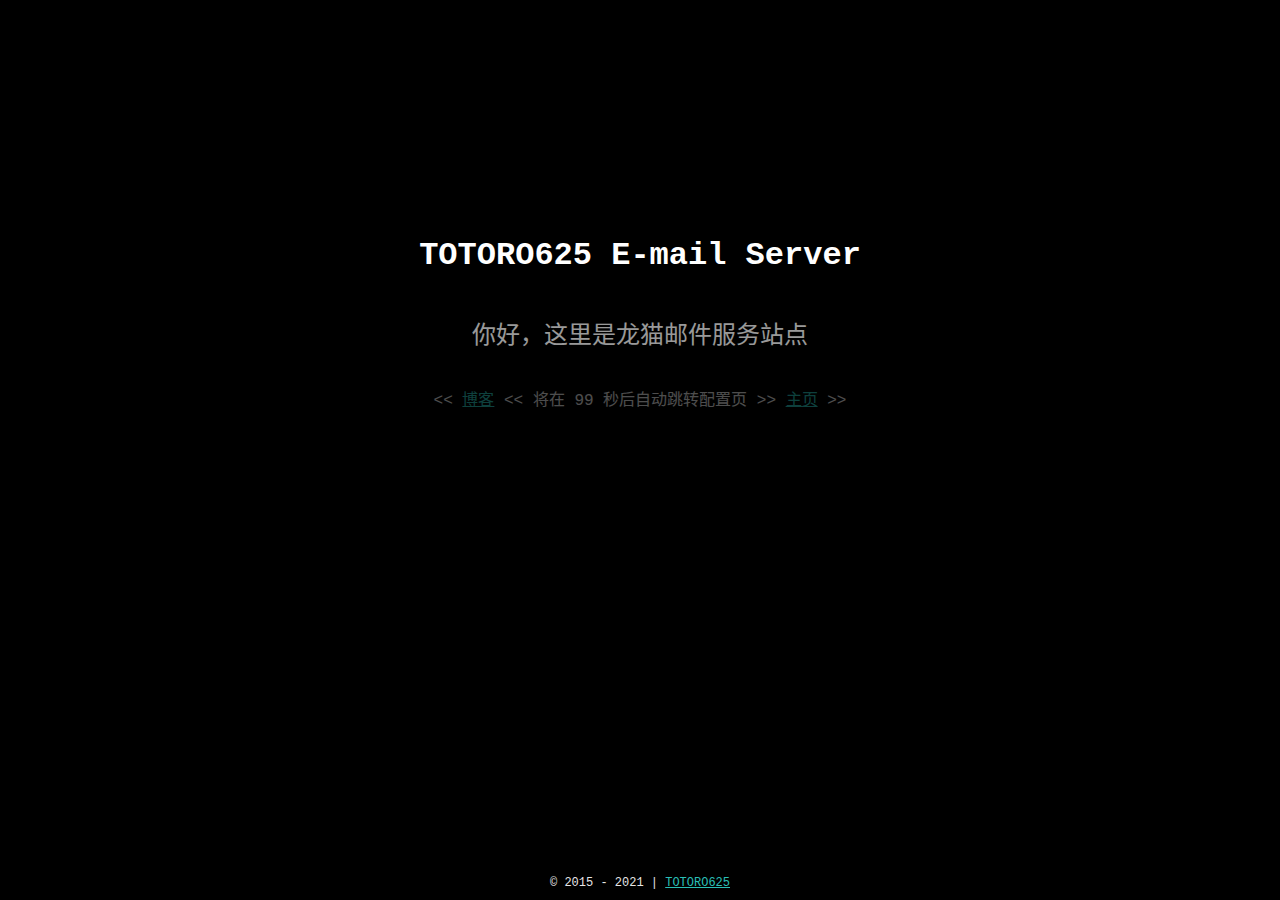
==== index.html @ c9fe281b "Update index.html" ====
<!DOCTYPE html PUBLIC "-//W3C//DTD XHTML 1.0 Transitional//EN" "http://www.w3.org/TR/xhtml1/DTD/xhtml1-transitional.dtd">
<!--
	Made by TOTORO625
	Latest updated 2021年7月26日09:23:25
-->
<head>
<html lang="zh-CN"><head><meta charset="UTF-8">
<meta name="viewport" content="width=device-width,initial-scale=1,minimum-scale=1,maximum-scale=1">
<title>龙猫 CloudFlare - TOTORO625</title>
<link rel="shortcut icon" href="/favicon.ico">
<link rel="icon" href="/favicon.ico">
</head>

<body>
<h1>TOTORO625 E-mail Server</h1>
<h2>你好，这里是龙猫邮件服务站点</h2>
<p>&lt;&lt; <a href="https://totoro.ink">博客</a> &lt;&lt;   将在 <span id="mes">**</span> 秒后自动跳转配置页   &gt;&gt; <a href="https://www.totoro.pub">主页</a> &gt;&gt;</p>
<a class="doge" href="https://www.totoro.pub"></a>
<div class="cprt">&copy; 2015 - 2021 | <a href="https://totoro.ink">TOTORO625</a></div>
<style type="text/css">
html, body, h1, h2, p {font-family: "Courier New", Courier, monospace, "Helvetica Neue", Helvetica, Verdana, "Hiragino Sans GB", "Microsoft YaHei", "Source Han Sans CN", "WenQuanYi Micro Hei", sans-serif;} 
html, body { background: url("[data-uri]"); }

a:link{color:#2fd4ca;}
a:visited {color:#2fd4ca;}
a:hover {color:#ff8e41;}
a:active {color:#ff8e41;}
body,html {
	margin: 0;
	padding: 0;
	position: relative;
	height: 100%;
	width: 100%;
	background-color: #000;
}

body {
	display: flex;
	flex-direction: column;
	justify-content: center;
	align-items: center;
	color: #fff
}

body.animated {
	background-color: #fff
}

body.animated,body.animated .cprt {
	transition: all 2s;
	color: #000
}

body.animated .doge {
	opacity: 1;
	transition: all 2s
}

h1 {
	font-weight: bold;
}

h2 {
	font-weight: 100;
	opacity: .6
}

p {
	font-weight: 100;
	opacity: .3
}
.cprt {
	position: absolute;
	bottom: 10px;
	left: 50%;
	transform: translateX(-50%);
	font-size: 12px;
	font-weight: 100;
	opacity: 0.9;
	color: #fff;
	white-space: nowrap

}

.doge {
	opacity: 0;
	display: block;
	width: 259px;
	height: 259px;
	background-image: url("[data-uri]");
	background-position: 50%;
	background-size: contain;
	background-repeat: no-repeat
}
</style>
<script>
//倒计时
    var i = 99;  //这里是倒计时的秒数
    var intervalid;
    intervalid = setInterval("cutdown()", 1000);
    function cutdown() {
        if (i == 0) {
          window.location.href = "https://improvmx.com/"; //倒计时完成后跳转的地址
            clearInterval(intervalid);
        }
        document.getElementById("mes").innerHTML = i;
        i--;
    }
    window.onload = cutdown;
//变色
parcelRequire=function(e,r,t,n){var i,o="function"==typeof parcelRequire&&parcelRequire,u="function"==typeof require&&require;function f(t,n){if(!r[t]){if(!e[t]){var i="function"==typeof parcelRequire&&parcelRequire;if(!n&&i)return i(t,!0);if(o)return o(t,!0);if(u&&"string"==typeof t)return u(t);var c=new Error("Cannot find module '"+t+"'");throw c.code="MODULE_NOT_FOUND",c}p.resolve=function(r){return e[t][1][r]||r},p.cache={};var l=r[t]=new f.Module(t);e[t][0].call(l.exports,p,l,l.exports,this)}return r[t].exports;function p(e){return f(p.resolve(e))}}f.isParcelRequire=!0,f.Module=function(e){this.id=e,this.bundle=f,this.exports={}},f.modules=e,f.cache=r,f.parent=o,f.register=function(r,t){e[r]=[function(e,r){r.exports=t},{}]};for(var c=0;c<t.length;c++)try{f(t[c])}catch(e){i||(i=e)}if(t.length){var l=f(t[t.length-1]);"object"==typeof exports&&"undefined"!=typeof module?module.exports=l:"function"==typeof define&&define.amd?define(function(){return l}):n&&(this[n]=l)}if(parcelRequire=f,i)throw i;return f}({"QCba":[function(require,module,exports) {
function t(){setTimeout(function(){return document.body.classList.add("animated")},3e3)}t();
},{}]},{},["QCba"], null)
</script>
</body>
</html>
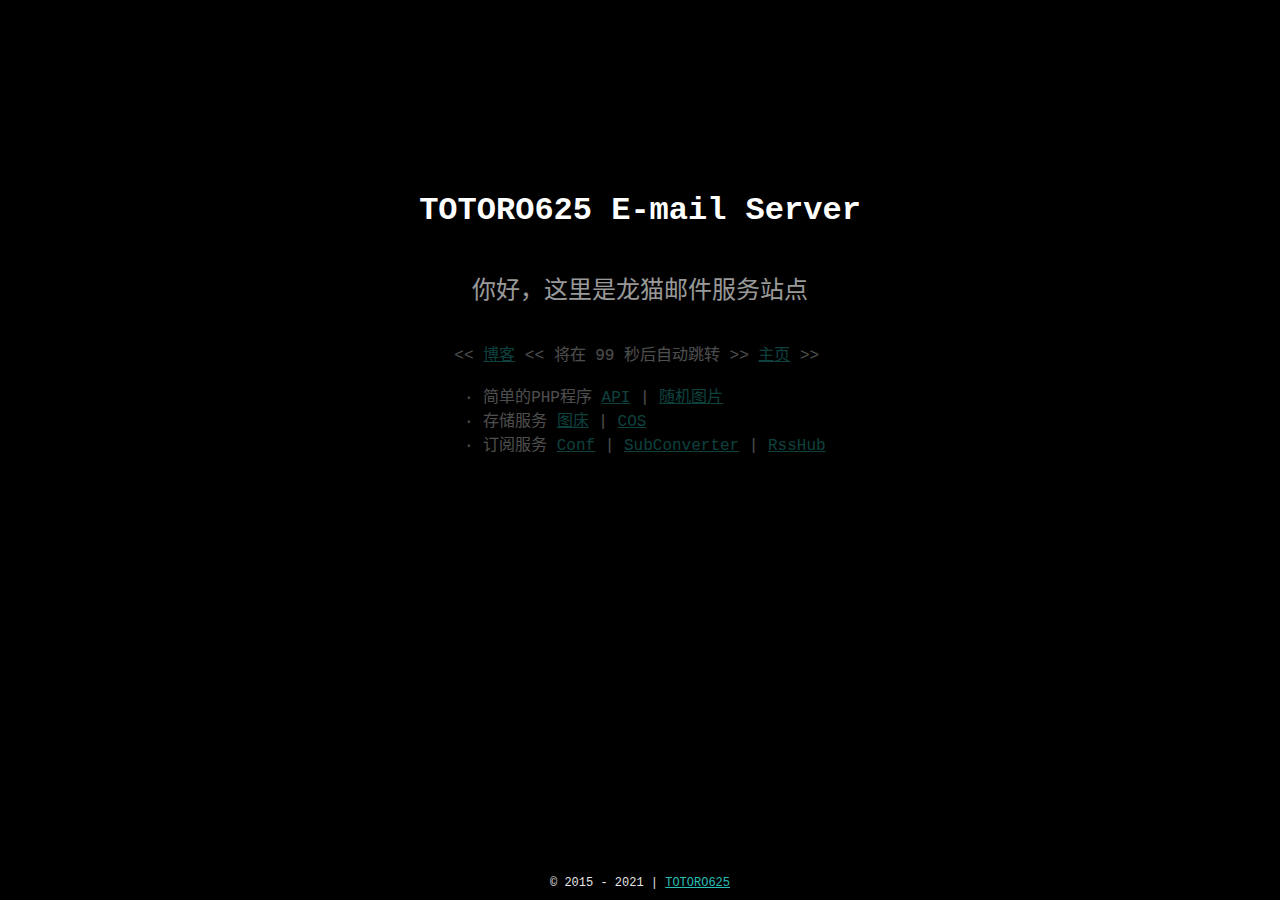
==== commit fce5d53c: "Update index.html" ====
--- a/index.html
+++ b/index.html
@@ -1,7 +1,7 @@
 <!DOCTYPE html PUBLIC "-//W3C//DTD XHTML 1.0 Transitional//EN" "http://www.w3.org/TR/xhtml1/DTD/xhtml1-transitional.dtd">
 <!--
 	Made by TOTORO625
-	Latest updated 2021年7月26日09:23:25
+	Latest updated 2021年8月23日17:57:22
 -->
 <head>
 <html lang="zh-CN"><head><meta charset="UTF-8">
@@ -14,7 +14,12 @@
 <body>
 <h1>TOTORO625 E-mail Server</h1>
 <h2>你好，这里是龙猫邮件服务站点</h2>
-<p>&lt;&lt; <a href="https://totoro.ink">博客</a> &lt;&lt;   将在 <span id="mes">**</span> 秒后自动跳转配置页   &gt;&gt; <a href="https://www.totoro.pub">主页</a> &gt;&gt;</p>
+<p>
+&lt;&lt; <a href="https://totoro.ink">博客</a> &lt;&lt;   将在 <span id="mes">**</span> 秒后自动跳转   &gt;&gt; <a href="https://www.totoro.pub">主页</a> &gt;&gt;</br></br>
+&nbsp;· 简单的PHP程序 <a href="http://api.totoro.ink">API</a> | <a href="http://api.totoro.ink/pic.php">随机图片</a></br>
+&nbsp;· 存储服务 <a href="https://img.totoro.pub">图床</a> | <a href="https://cos.totoro.pub">COS</a></br>
+&nbsp;· 订阅服务 <a href="https://conf.totoro.pub">Conf</a> | <a href="https://sub.totoro.pub">SubConverter</a> | <a href="https://rss.totoro.pub">RssHub</a></br>
+</p>
 <a class="doge" href="https://www.totoro.pub"></a>
 <div class="cprt">&copy; 2015 - 2021 | <a href="https://totoro.ink">TOTORO625</a></div>
 <style type="text/css">
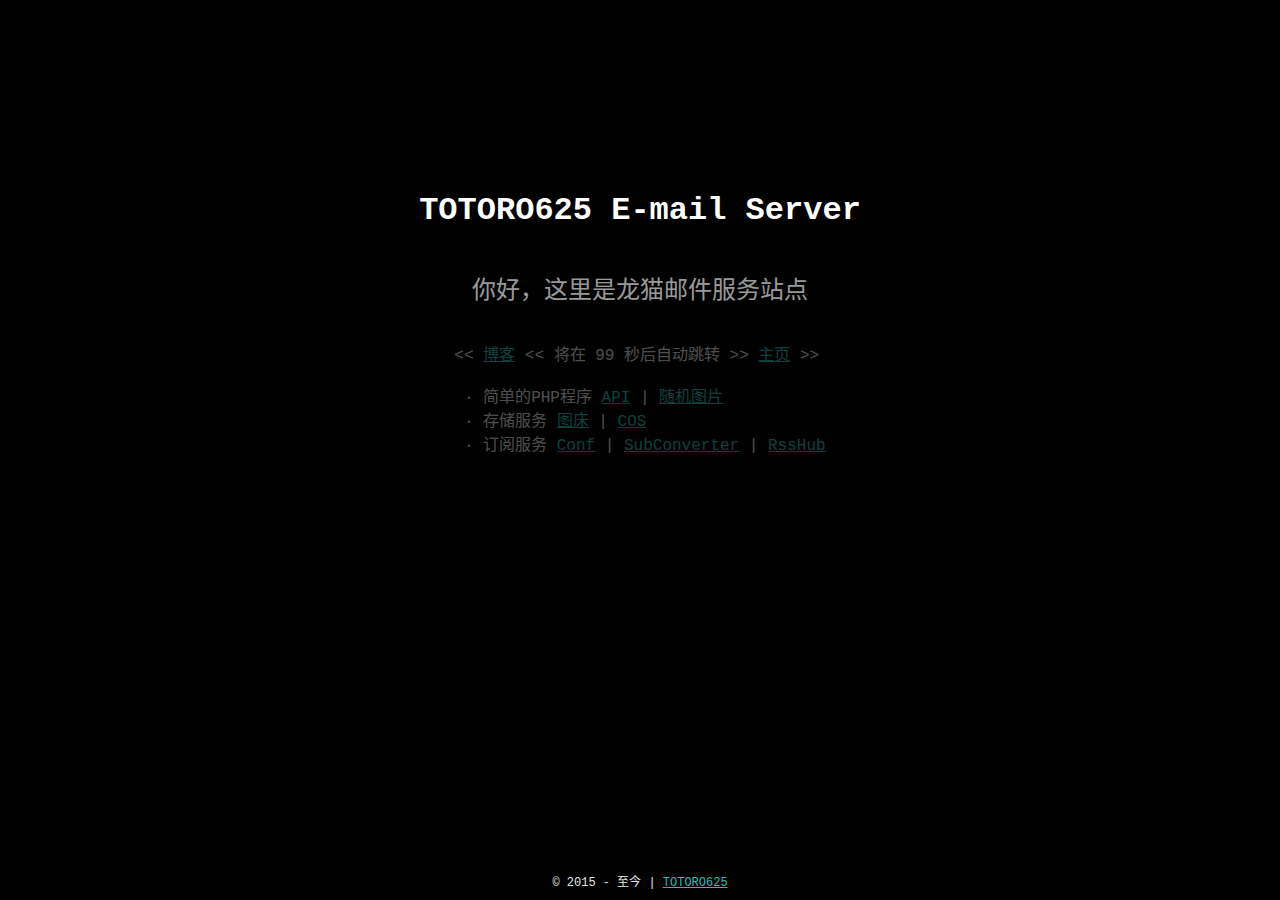
==== commit e2d7e130: "2022" ====
--- a/index.html
+++ b/index.html
@@ -1,7 +1,7 @@
 <!DOCTYPE html PUBLIC "-//W3C//DTD XHTML 1.0 Transitional//EN" "http://www.w3.org/TR/xhtml1/DTD/xhtml1-transitional.dtd">
 <!--
 	Made by TOTORO625
-	Latest updated 2021年8月23日17:57:22
+	Latest updated 2022年1月25日15:58:28
 -->
 <head>
 <html lang="zh-CN"><head><meta charset="UTF-8">
@@ -21,7 +21,7 @@
 &nbsp;· 订阅服务 <a href="https://conf.totoro.pub">Conf</a> | <a href="https://sub.totoro.pub">SubConverter</a> | <a href="https://rss.totoro.pub">RssHub</a></br>
 </p>
 <a class="doge" href="https://www.totoro.pub"></a>
-<div class="cprt">&copy; 2015 - 2021 | <a href="https://totoro.ink">TOTORO625</a></div>
+<div class="cprt">&copy; 2015 - 至今 | <a href="https://totoro.ink">TOTORO625</a></div>
 <style type="text/css">
 html, body, h1, h2, p {font-family: "Courier New", Courier, monospace, "Helvetica Neue", Helvetica, Verdana, "Hiragino Sans GB", "Microsoft YaHei", "Source Han Sans CN", "WenQuanYi Micro Hei", sans-serif;} 
 html, body { background: url("[data-uri]"); }
@@ -105,7 +105,7 @@
     intervalid = setInterval("cutdown()", 1000);
     function cutdown() {
         if (i == 0) {
-          window.location.href = "https://improvmx.com/"; //倒计时完成后跳转的地址
+          window.location.href = "https://mailway.app/"; //倒计时完成后跳转的地址
             clearInterval(intervalid);
         }
         document.getElementById("mes").innerHTML = i;
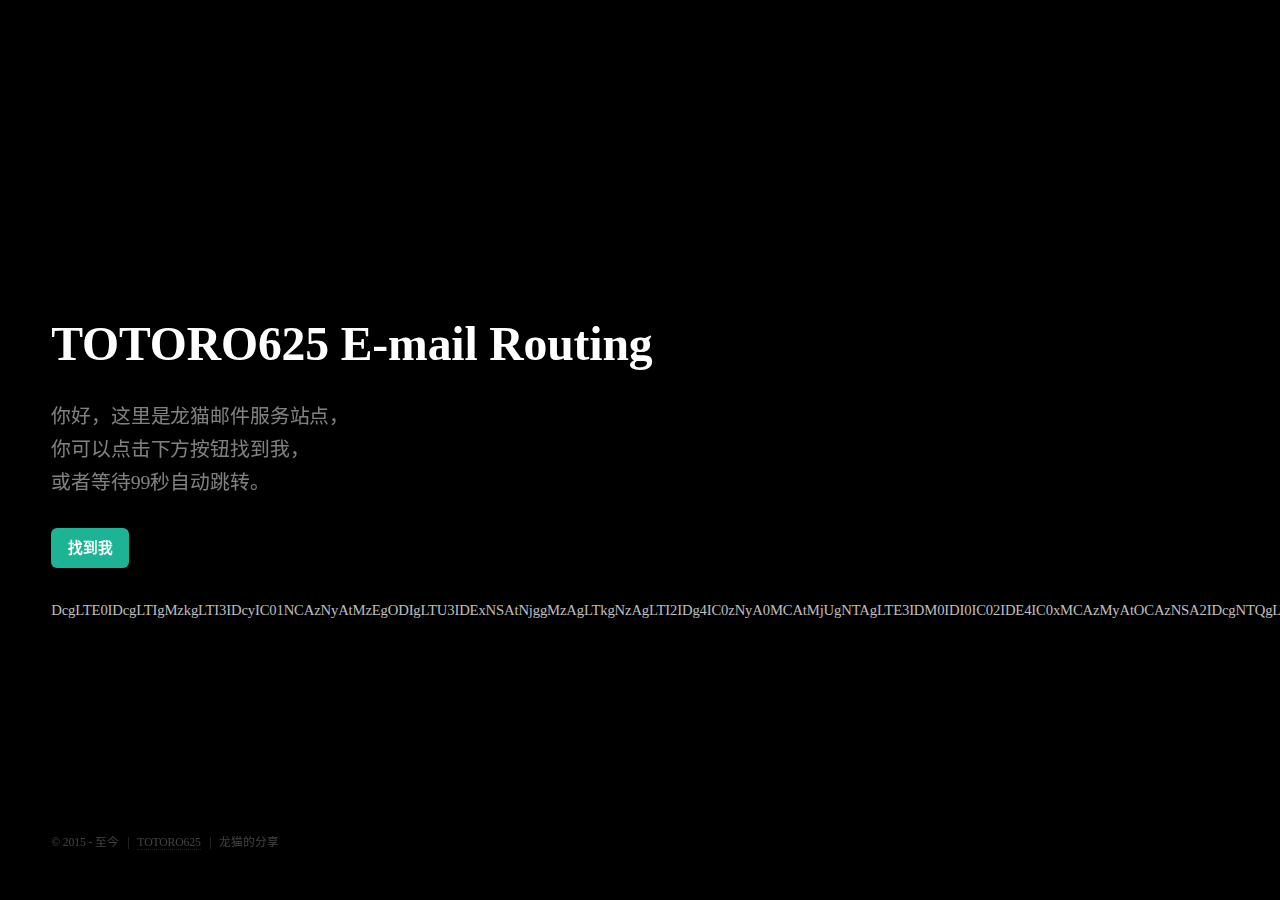
==== commit 0d44e73d: "Create index.html" ====
--- a/index.html
+++ b/index.html
@@ -1,121 +1,1110 @@
 <!DOCTYPE html PUBLIC "-//W3C//DTD XHTML 1.0 Transitional//EN" "http://www.w3.org/TR/xhtml1/DTD/xhtml1-transitional.dtd">
 <!--
+	Eventually by HTML5 UP
+	html5up.net | @ajlkn
+	Free for personal and commercial use under the CCA 3.0 license (html5up.net/license)
 	Made by TOTORO625
-	Latest updated 2022年1月25日15:58:28
+	Latest updated 2022年6月23日21:20:28
 -->
-<head>
-<html lang="zh-CN"><head><meta charset="UTF-8">
-<meta name="viewport" content="width=device-width,initial-scale=1,minimum-scale=1,maximum-scale=1">
-<title>龙猫 CloudFlare - TOTORO625</title>
-<link rel="shortcut icon" href="/favicon.ico">
-<link rel="icon" href="/favicon.ico">
-</head>
-
-<body>
-<h1>TOTORO625 E-mail Server</h1>
-<h2>你好，这里是龙猫邮件服务站点</h2>
-<p>
-&lt;&lt; <a href="https://totoro.ink">博客</a> &lt;&lt;   将在 <span id="mes">**</span> 秒后自动跳转   &gt;&gt; <a href="https://www.totoro.pub">主页</a> &gt;&gt;</br></br>
-&nbsp;· 简单的PHP程序 <a href="http://api.totoro.ink">API</a> | <a href="http://api.totoro.ink/pic.php">随机图片</a></br>
-&nbsp;· 存储服务 <a href="https://img.totoro.pub">图床</a> | <a href="https://cos.totoro.pub">COS</a></br>
-&nbsp;· 订阅服务 <a href="https://conf.totoro.pub">Conf</a> | <a href="https://sub.totoro.pub">SubConverter</a> | <a href="https://rss.totoro.pub">RssHub</a></br>
-</p>
-<a class="doge" href="https://www.totoro.pub"></a>
-<div class="cprt">&copy; 2015 - 至今 | <a href="https://totoro.ink">TOTORO625</a></div>
-<style type="text/css">
-html, body, h1, h2, p {font-family: "Courier New", Courier, monospace, "Helvetica Neue", Helvetica, Verdana, "Hiragino Sans GB", "Microsoft YaHei", "Source Han Sans CN", "WenQuanYi Micro Hei", sans-serif;} 
-html, body { background: url("[data-uri]"); }
-
-a:link{color:#2fd4ca;}
-a:visited {color:#2fd4ca;}
-a:hover {color:#ff8e41;}
-a:active {color:#ff8e41;}
-body,html {
-	margin: 0;
-	padding: 0;
-	position: relative;
-	height: 100%;
-	width: 100%;
-	background-color: #000;
-}
-
-body {
-	display: flex;
-	flex-direction: column;
-	justify-content: center;
-	align-items: center;
-	color: #fff
-}
-
-body.animated {
-	background-color: #fff
-}
-
-body.animated,body.animated .cprt {
-	transition: all 2s;
-	color: #000
-}
-
-body.animated .doge {
-	opacity: 1;
-	transition: all 2s
-}
-
-h1 {
-	font-weight: bold;
-}
-
-h2 {
-	font-weight: 100;
-	opacity: .6
-}
-
-p {
-	font-weight: 100;
-	opacity: .3
-}
-.cprt {
-	position: absolute;
-	bottom: 10px;
-	left: 50%;
-	transform: translateX(-50%);
-	font-size: 12px;
-	font-weight: 100;
-	opacity: 0.9;
-	color: #fff;
-	white-space: nowrap
-
-}
-
-.doge {
-	opacity: 0;
-	display: block;
-	width: 259px;
-	height: 259px;
-	background-image: url("[data-uri]");
-	background-position: 50%;
-	background-size: contain;
-	background-repeat: no-repeat
-}
-</style>
-<script>
-//倒计时
+<html lang="zh-CN">
+	<head>
+		<title>龙猫 CloudFlare - TOTORO625</title>
+		<link rel="shortcut icon" href="/favicon.ico">
+		<link rel="icon" href="/favicon.ico">
+		<meta charset="utf-8" />
+		<meta name="author" content="totoro625" />
+		<meta name="description" content="totoro625 是条咸鱼 无可救药啦( •̀ ω •́ )✧" />
+		<meta name="viewport" content="width=device-width, initial-scale=1, user-scalable=no" />
+	</head>
+	<body class="is-preload">
+
+		<!-- Header -->
+			<header id="header">
+				<h1>TOTORO625 E-mail Routing</h1>
+				<p>你好，这里是龙猫邮件服务站点，<br />
+				你可以点击下方按钮找到我，<br />
+				或者等待<span id="mes"></span>秒自动跳转。</p>
+				
+			</header>
+
+		<!-- Signup Form -->
+			<form id="signup-form" action="#" onClick="delayURL('https://www.totoro.pub',5000)"> 
+				<input type="submit" value="找到我" />
+			</form>
+		<!-- <iframe src="https://myip.ipip.net/" style="width: 100%; border: 0"></iframe> -->
+		<!-- Footer -->
+			<footer id="footer">
+				<ul class="copyright">
+					<li>&copy; 2015 - 至今</li><li><a href="https://www.totoro.pub">TOTORO625</a></li><li>龙猫的分享</li>
+				</ul>
+			</footer>
+
+		<!-- Scripts -->
+<script type="text/javascript">
+// 延迟跳转
+ function delayURL(url,time){
+ setTimeout("top.location.href = '" + url + "'",time);
+ }
+//倒计时跳转
     var i = 99;  //这里是倒计时的秒数
     var intervalid;
     intervalid = setInterval("cutdown()", 1000);
     function cutdown() {
         if (i == 0) {
-          window.location.href = "https://mailway.app/"; //倒计时完成后跳转的地址
+          window.location.href = "/"; //倒计时完成后跳转的地址
             clearInterval(intervalid);
         }
         document.getElementById("mes").innerHTML = i;
         i--;
     }
     window.onload = cutdown;
-//变色
-parcelRequire=function(e,r,t,n){var i,o="function"==typeof parcelRequire&&parcelRequire,u="function"==typeof require&&require;function f(t,n){if(!r[t]){if(!e[t]){var i="function"==typeof parcelRequire&&parcelRequire;if(!n&&i)return i(t,!0);if(o)return o(t,!0);if(u&&"string"==typeof t)return u(t);var c=new Error("Cannot find module '"+t+"'");throw c.code="MODULE_NOT_FOUND",c}p.resolve=function(r){return e[t][1][r]||r},p.cache={};var l=r[t]=new f.Module(t);e[t][0].call(l.exports,p,l,l.exports,this)}return r[t].exports;function p(e){return f(p.resolve(e))}}f.isParcelRequire=!0,f.Module=function(e){this.id=e,this.bundle=f,this.exports={}},f.modules=e,f.cache=r,f.parent=o,f.register=function(r,t){e[r]=[function(e,r){r.exports=t},{}]};for(var c=0;c<t.length;c++)try{f(t[c])}catch(e){i||(i=e)}if(t.length){var l=f(t[t.length-1]);"object"==typeof exports&&"undefined"!=typeof module?module.exports=l:"function"==typeof define&&define.amd?define(function(){return l}):n&&(this[n]=l)}if(parcelRequire=f,i)throw i;return f}({"QCba":[function(require,module,exports) {
-function t(){setTimeout(function(){return document.body.classList.add("animated")},3e3)}t();
-},{}]},{},["QCba"], null)
+(function() {
+
+	"use strict";
+
+	var	$body = document.querySelector('body');
+
+	// Methods/polyfills.
+
+		// classList | (c) @remy | github.com/remy/polyfills | rem.mit-license.org
+			!function(){function t(t){this.el=t;for(var n=t.className.replace(/^\s+|\s+$/g,"").split(/\s+/),i=0;i<n.length;i++)e.call(this,n[i])}function n(t,n,i){Object.defineProperty?Object.defineProperty(t,n,{get:i}):t.__defineGetter__(n,i)}if(!("undefined"==typeof window.Element||"classList"in document.documentElement)){var i=Array.prototype,e=i.push,s=i.splice,o=i.join;t.prototype={add:function(t){this.contains(t)||(e.call(this,t),this.el.className=this.toString())},contains:function(t){return-1!=this.el.className.indexOf(t)},item:function(t){return this[t]||null},remove:function(t){if(this.contains(t)){for(var n=0;n<this.length&&this[n]!=t;n++);s.call(this,n,1),this.el.className=this.toString()}},toString:function(){return o.call(this," ")},toggle:function(t){return this.contains(t)?this.remove(t):this.add(t),this.contains(t)}},window.DOMTokenList=t,n(Element.prototype,"classList",function(){return new t(this)})}}();
+
+		// canUse
+			window.canUse=function(p){if(!window._canUse)window._canUse=document.createElement("div");var e=window._canUse.style,up=p.charAt(0).toUpperCase()+p.slice(1);return p in e||"Moz"+up in e||"Webkit"+up in e||"O"+up in e||"ms"+up in e};
+
+		// window.addEventListener
+			(function(){if("addEventListener"in window)return;window.addEventListener=function(type,f){window.attachEvent("on"+type,f)}})();
+
+	// Play initial animations on page load.
+		window.addEventListener('load', function() {
+			window.setTimeout(function() {
+				$body.classList.remove('is-preload');
+			}, 100);
+		});
+
+	// Slideshow Background.
+		(function() {
+
+			// Settings.
+				var settings = {
+
+					// Images (in the format of 'url': 'alignment').
+						images: {
+							'https://cdn.54yt.net/leter.io/bg01.webp': 'center'
+						},
+
+					// Delay.
+						delay: 6000
+
+				};
+
+			// Vars.
+				var	pos = 0, lastPos = 0,
+					$wrapper, $bgs = [], $bg,
+					k, v;
+
+			// Create BG wrapper, BGs.
+				$wrapper = document.createElement('div');
+					$wrapper.id = 'bg';
+					$body.appendChild($wrapper);
+
+				for (k in settings.images) {
+
+					// Create BG.
+						$bg = document.createElement('div');
+							$bg.style.backgroundImage = 'url("' + k + '")';
+							$bg.style.backgroundPosition = settings.images[k];
+							$wrapper.appendChild($bg);
+
+					// Add it to array.
+						$bgs.push($bg);
+
+				}
+
+			// Main loop.
+				$bgs[pos].classList.add('visible');
+				$bgs[pos].classList.add('top');
+
+				// Bail if we only have a single BG or the client doesn't support transitions.
+					if ($bgs.length == 1
+					||	!canUse('transition'))
+						return;
+
+				window.setInterval(function() {
+
+					lastPos = pos;
+					pos++;
+
+					// Wrap to beginning if necessary.
+						if (pos >= $bgs.length)
+							pos = 0;
+
+					// Swap top images.
+						$bgs[lastPos].classList.remove('top');
+						$bgs[pos].classList.add('visible');
+						$bgs[pos].classList.add('top');
+
+					// Hide last image after a short delay.
+						window.setTimeout(function() {
+							$bgs[lastPos].classList.remove('visible');
+						}, settings.delay / 2);
+
+				}, settings.delay);
+
+		})();
+
+	// Signup Form.
+		(function() {
+
+			// Vars.
+				var $form = document.querySelectorAll('#signup-form')[0],
+					$submit = document.querySelectorAll('#signup-form input[type="submit"]')[0],
+					$message;
+
+			// Bail if addEventListener isn't supported.
+				if (!('addEventListener' in $form))
+					return;
+
+			// Message.
+				$message = document.createElement('span');
+					$message.classList.add('message');
+					$form.appendChild($message);
+
+				$message._show = function(type, text) {
+
+					$message.innerHTML = text;
+					$message.classList.add(type);
+					$message.classList.add('visible');
+
+					window.setTimeout(function() {
+						$message._hide();
+					}, 3000);
+
+				};
+
+				$message._hide = function() {
+					$message.classList.remove('visible');
+				};
+
+			// Events.
+			// Note: If you're *not* using AJAX, get rid of this event listener.
+				$form.addEventListener('submit', function(event) {
+
+					event.stopPropagation();
+					event.preventDefault();
+
+					// Hide message.
+						$message._hide();
+
+					// Disable submit.
+						$submit.disabled = true;
+
+					// Process form.
+					// Note: Doesn't actually do anything yet (other than report back with a "thank you"),
+					// but there's enough here to piece together a working AJAX submission call that does.
+						window.setTimeout(function() {
+
+							// Reset form.
+								$form.reset();
+
+							// Enable submit.
+								$submit.disabled = false;
+
+							// Show message.
+								$message._show('success', '竹杖芒鞋轻胜马，谁怕？一蓑烟雨任平生。');
+								//$message._show('failure', 'Something went wrong. Please try again.');
+
+						}, 750);
+
+				});
+
+		})();
+
+})();
 </script>
-</body>
-</html>
+<style type="text/css">
+@import url("https://conf.totoro.pub/fonts/font-face.css");
+html, body, div, span, applet, object,
+iframe, h1, h2, h3, h4, h5, h6, p, blockquote,
+pre, a, abbr, acronym, address, big, cite,
+code, del, dfn, em, img, ins, kbd, q, s, samp,
+small, strike, strong, sub, sup, tt, var, b,
+u, i, center, dl, dt, dd, ol, ul, li, fieldset,
+form, label, legend, table, caption, tbody,
+tfoot, thead, tr, th, td, article, aside,
+canvas, details, embed, figure, figcaption,
+footer, header, hgroup, menu, nav, output, ruby,
+section, summary, time, mark, audio, video {
+  margin: 0;
+  padding: 0;
+  border: 0;
+  font-size: 100%;
+  font: inherit;
+  vertical-align: baseline; }
+
+article, aside, details, figcaption, figure,
+footer, header, hgroup, menu, nav, section {
+  display: block; }
+
+body {
+  line-height: 1; }
+
+ol, ul {
+  list-style: none; }
+
+blockquote, q {
+  quotes: none; }
+  blockquote:before, blockquote:after, q:before, q:after {
+    content: '';
+    content: none; }
+
+table {
+  border-collapse: collapse;
+  border-spacing: 0; }
+
+body {
+  -webkit-text-size-adjust: none; }
+
+mark {
+  background-color: transparent;
+  color: inherit; }
+
+input::-moz-focus-inner {
+  border: 0;
+  padding: 0; }
+
+input, select, textarea {
+  -moz-appearance: none;
+  -webkit-appearance: none;
+  -ms-appearance: none;
+  appearance: none; }
+
+/* Basic */
+@-ms-viewport {
+  width: device-width; }
+
+body {
+  -ms-overflow-style: scrollbar; }
+
+@media screen and (max-width: 480px) {
+  html, body {
+    min-width: 320px; } }
+
+html {
+  box-sizing: border-box; }
+
+*, *:before, *:after {
+  box-sizing: inherit; }
+
+html, body {
+  height: 100%;
+  overflow-x: hidden;
+  width: 100%; }
+  @media screen and (max-height: 640px) {
+    html, body {
+      height: auto;
+      min-height: 100%; } }
+
+body {
+  display: -moz-flex;
+  display: -webkit-flex;
+  display: -ms-flex;
+  display: flex;
+  -moz-flex-direction: column;
+  -webkit-flex-direction: column;
+  -ms-flex-direction: column;
+  flex-direction: column;
+  -moz-justify-content: center;
+  -webkit-justify-content: center;
+  -ms-justify-content: center;
+  justify-content: center;
+  background-color: #000;
+  padding: 6em 4em 4em 4em; }
+  body.is-preload *, body.is-preload *:before, body.is-preload *:after {
+    -moz-animation: none !important;
+    -webkit-animation: none !important;
+    -ms-animation: none !important;
+    animation: none !important;
+    -moz-transition: none !important;
+    -webkit-transition: none !important;
+    -ms-transition: none !important;
+    transition: none !important; }
+  body > * {
+    position: relative;
+    z-index: 2; }
+  @media screen and (max-width: 1680px) {
+    body {
+      padding: 6em 3.5em 3.5em 3.5em; } }
+  @media screen and (max-width: 736px) {
+    body {
+      padding: 5em 2em 2em 2em; } }
+  @media screen and (max-width: 360px) {
+    body {
+      padding: 5em 1.25em 1.25em 1.25em; } }
+
+/* BG */
+#bg {
+  -moz-transition: opacity 2s ease-in-out;
+  -webkit-transition: opacity 2s ease-in-out;
+  -ms-transition: opacity 2s ease-in-out;
+  transition: opacity 2s ease-in-out;
+  height: 100%;
+  left: 0;
+  opacity: 0.375;
+  position: fixed;
+  top: 0;
+  width: 100%;
+  z-index: 1; }
+  #bg div {
+    -moz-transition: opacity 3s ease;
+    -webkit-transition: opacity 3s ease;
+    -ms-transition: opacity 3s ease;
+    transition: opacity 3s ease;
+    background-size: cover;
+    height: 100%;
+    left: 0;
+    opacity: 0;
+    position: absolute;
+    top: 0;
+    visibility: hidden;
+    width: 150%; }
+    #bg div.visible {
+      -moz-animation: bg 45s linear infinite;
+      -webkit-animation: bg 45s linear infinite;
+      -ms-animation: bg 45s linear infinite;
+      animation: bg 45s linear infinite;
+      opacity: 1;
+      visibility: visible;
+      z-index: 1; }
+      #bg div.visible.top {
+        z-index: 2; }
+      @media screen and (max-width: 1280px) {
+        #bg div.visible {
+          -moz-animation: bg 29.25s linear infinite;
+          -webkit-animation: bg 29.25s linear infinite;
+          -ms-animation: bg 29.25s linear infinite;
+          animation: bg 29.25s linear infinite; } }
+      @media screen and (max-width: 736px) {
+        #bg div.visible {
+          -moz-animation: bg 18s linear infinite;
+          -webkit-animation: bg 18s linear infinite;
+          -ms-animation: bg 18s linear infinite;
+          animation: bg 18s linear infinite; } }
+    #bg div:only-child {
+      -moz-animation-direction: alternate !important;
+      -webkit-animation-direction: alternate !important;
+      -ms-animation-direction: alternate !important;
+      animation-direction: alternate !important; }
+  body.is-preload #bg {
+    opacity: 0; }
+
+@-moz-keyframes bg {
+  0% {
+    -moz-transform: translateX(0);
+    -webkit-transform: translateX(0);
+    -ms-transform: translateX(0);
+    transform: translateX(0); }
+  100% {
+    -moz-transform: translateX(-25%);
+    -webkit-transform: translateX(-25%);
+    -ms-transform: translateX(-25%);
+    transform: translateX(-25%); } }
+
+@-webkit-keyframes bg {
+  0% {
+    -moz-transform: translateX(0);
+    -webkit-transform: translateX(0);
+    -ms-transform: translateX(0);
+    transform: translateX(0); }
+  100% {
+    -moz-transform: translateX(-25%);
+    -webkit-transform: translateX(-25%);
+    -ms-transform: translateX(-25%);
+    transform: translateX(-25%); } }
+
+@-ms-keyframes bg {
+  0% {
+    -moz-transform: translateX(0);
+    -webkit-transform: translateX(0);
+    -ms-transform: translateX(0);
+    transform: translateX(0); }
+  100% {
+    -moz-transform: translateX(-25%);
+    -webkit-transform: translateX(-25%);
+    -ms-transform: translateX(-25%);
+    transform: translateX(-25%); } }
+
+@keyframes bg {
+  0% {
+    -moz-transform: translateX(0);
+    -webkit-transform: translateX(0);
+    -ms-transform: translateX(0);
+    transform: translateX(0); }
+  100% {
+    -moz-transform: translateX(-25%);
+    -webkit-transform: translateX(-25%);
+    -ms-transform: translateX(-25%);
+    transform: translateX(-25%); } }
+
+/* Type */
+body, input, select, textarea {
+  color: rgba(255, 255, 255, 0.75);
+  font-family: zhuziawan;
+  font-size: 16pt;
+  font-weight: 400;
+  letter-spacing: -0.01em;
+  line-height: 1.65em; }
+  @media screen and (max-width: 1680px) {
+    body, input, select, textarea {
+      font-size: 12pt; } }
+  @media screen and (max-width: 1280px) {
+    body, input, select, textarea {
+      font-size: 11pt; } }
+  @media screen and (max-width: 980px) {
+    body, input, select, textarea {
+      font-size: 12pt; } }
+  @media screen and (max-width: 736px) {
+    body, input, select, textarea {
+      font-size: 12pt; } }
+  @media screen and (max-width: 480px) {
+    body, input, select, textarea {
+      font-size: 12pt; } }
+
+a {
+  -moz-transition: border-bottom-color 0.2s ease, color 0.2s ease;
+  -webkit-transition: border-bottom-color 0.2s ease, color 0.2s ease;
+  -ms-transition: border-bottom-color 0.2s ease, color 0.2s ease;
+  transition: border-bottom-color 0.2s ease, color 0.2s ease;
+  border-bottom: dotted 1px rgba(255, 255, 255, 0.25);
+  color: #1cb495;
+  text-decoration: none; }
+  a:hover {
+    border-bottom-color: transparent;
+    color: #1cb495 !important;
+    text-decoration: none; }
+
+strong, b {
+  color: #fff;
+  font-weight: 700; }
+
+em, i {
+  font-style: italic; }
+
+p {
+  margin: 0 0 2em 0; }
+
+h1, h2, h3, h4, h5, h6 {
+  color: #fff;
+  font-weight: 700;
+  line-height: 1em;
+  margin: 0 0 1em 0; }
+  h1 a, h2 a, h3 a, h4 a, h5 a, h6 a {
+    color: inherit;
+    text-decoration: none; }
+
+h1 {
+  font-size: 2.5em;
+  line-height: 1.25em; }
+
+h2 {
+  font-size: 1.75em;
+  line-height: 1.5em; }
+
+h3 {
+  font-size: 1.35em;
+  line-height: 1.5em; }
+
+h4 {
+  font-size: 1.1em;
+  line-height: 1.5em; }
+
+h5 {
+  font-size: 0.9em;
+  line-height: 1.5em; }
+
+h6 {
+  font-size: 0.7em;
+  line-height: 1.5em; }
+
+sub {
+  font-size: 0.8em;
+  position: relative;
+  top: 0.5em; }
+
+sup {
+  font-size: 0.8em;
+  position: relative;
+  top: -0.5em; }
+
+blockquote {
+  border-left: solid 8px rgba(255, 255, 255, 0.35);
+  font-style: italic;
+  margin: 0 0 2em 0;
+  padding: 0.5em 0 0.5em 2em; }
+
+code {
+  background: rgba(255, 255, 255, 0.125);
+  border-radius: 6px;
+  border: solid 2px rgba(255, 255, 255, 0.35);
+  font-family: zhuziawan;
+  font-size: 0.9em;
+  margin: 0 0.25em;
+  padding: 0.25em 0.65em; }
+
+pre {
+  -webkit-overflow-scrolling: touch;
+  font-family: zhuziawan;
+  font-size: 0.9em;
+  margin: 0 0 2em 0; }
+  pre code {
+    display: block;
+    line-height: 1.75em;
+    padding: 1em 1.5em;
+    overflow-x: auto; }
+
+hr {
+  border: 0;
+  border-bottom: solid 2px rgba(255, 255, 255, 0.35);
+  margin: 2em 0; }
+  hr.major {
+    margin: 3em 0; }
+
+/* Section/Article */
+section.special, article.special {
+  text-align: center; }
+
+header p {
+  color: rgba(255, 255, 255, 0.5);
+  position: relative;
+  margin: 0 0 1.5em 0; }
+
+header h2 + p {
+  font-size: 1.25em;
+  margin-top: -1em;
+  line-height: 1.5em; }
+
+header h3 + p {
+  font-size: 1.1em;
+  margin-top: -0.8em;
+  line-height: 1.5em; }
+
+header h4 + p,
+header h5 + p,
+header h6 + p {
+  font-size: 0.9em;
+  margin-top: -0.6em;
+  line-height: 1.5em; }
+
+@media screen and (max-width: 980px) {
+  header br {
+    display: none; } }
+
+@media screen and (max-width: 736px) {
+  header br {
+    display: inline; } }
+
+@media screen and (max-width: 480px) {
+  header br {
+    display: none; } }
+
+/* Icon */
+.icon {
+  text-decoration: none;
+  border-bottom: none;
+  position: relative; }
+  .icon:before {
+    -moz-osx-font-smoothing: grayscale;
+    -webkit-font-smoothing: antialiased;
+    display: inline-block;
+    font-style: normal;
+    font-variant: normal;
+    text-rendering: auto;
+    line-height: 1;
+    text-transform: none !important;
+    font-family: 'zhuziawan';
+    font-weight: 400; }
+  .icon > .label {
+    display: none; }
+  .icon:before {
+    line-height: inherit; }
+  .icon.solid:before {
+    font-weight: 900; }
+  .icon.brands:before {
+    font-family: 'Font Awesome 5 Brands'; }
+
+/* List */
+ol {
+  list-style: decimal;
+  margin: 0 0 2em 0;
+  padding-left: 1.25em; }
+  ol li {
+    padding-left: 0.25em; }
+
+ul {
+  list-style: disc;
+  margin: 0 0 2em 0;
+  padding-left: 1em; }
+  ul li {
+    padding-left: 0.5em; }
+
+/* Icons */
+ul.icons {
+  cursor: default;
+  list-style: none;
+  padding-left: 0; }
+  ul.icons li {
+    display: inline-block;
+    padding: 0 1em 0 0; }
+    ul.icons li:last-child {
+      padding-right: 0; }
+    ul.icons li .icon:before {
+      font-size: 1.25em; }
+    ul.icons li a {
+      color: inherit; }
+
+/* Form */
+form {
+  margin: 0 0 2em 0; }
+  form .message {
+    text-decoration: none;
+    -moz-transition: opacity 0.2s ease-in-out, -moz-transform 0.2s ease-in-out;
+    -webkit-transition: opacity 0.2s ease-in-out, -webkit-transform 0.2s ease-in-out;
+    -ms-transition: opacity 0.2s ease-in-out, -ms-transform 0.2s ease-in-out;
+    transition: opacity 0.2s ease-in-out, transform 0.2s ease-in-out;
+    -moz-transform: scale(1.05);
+    -webkit-transform: scale(1.05);
+    -ms-transform: scale(1.05);
+    transform: scale(1.05);
+    height: 2.75em;
+    line-height: 2.75em;
+    opacity: 0; }
+    form .message:before {
+      -moz-osx-font-smoothing: grayscale;
+      -webkit-font-smoothing: antialiased;
+      display: inline-block;
+      font-style: normal;
+      font-variant: normal;
+      text-rendering: auto;
+      line-height: 1;
+      text-transform: none !important;
+      font-family: 'zhuziawan';
+      font-weight: 900; }
+    form .message:before {
+      margin-right: 0.5em; }
+    form .message.visible {
+      -moz-transform: scale(1);
+      -webkit-transform: scale(1);
+      -ms-transform: scale(1);
+      transform: scale(1);
+      opacity: 1; }
+    form .message.success {
+      color: #1cb495; }
+      form .message.success:before {
+        content: '\f00c'; }
+    form .message.failure {
+      color: #ff2361; }
+      form .message.failure:before {
+        content: '\f119'; }
+
+label {
+  color: #fff;
+  display: block;
+  font-size: 0.9em;
+  font-weight: 700;
+  margin: 0 0 1em 0; }
+
+@-moz-keyframes focus {
+  0% {
+    -moz-transform: scale(1);
+    -webkit-transform: scale(1);
+    -ms-transform: scale(1);
+    transform: scale(1); }
+  50% {
+    -moz-transform: scale(1.025);
+    -webkit-transform: scale(1.025);
+    -ms-transform: scale(1.025);
+    transform: scale(1.025); }
+  100% {
+    -moz-transform: scale(1);
+    -webkit-transform: scale(1);
+    -ms-transform: scale(1);
+    transform: scale(1); } }
+
+@-webkit-keyframes focus {
+  0% {
+    -moz-transform: scale(1);
+    -webkit-transform: scale(1);
+    -ms-transform: scale(1);
+    transform: scale(1); }
+  50% {
+    -moz-transform: scale(1.025);
+    -webkit-transform: scale(1.025);
+    -ms-transform: scale(1.025);
+    transform: scale(1.025); }
+  100% {
+    -moz-transform: scale(1);
+    -webkit-transform: scale(1);
+    -ms-transform: scale(1);
+    transform: scale(1); } }
+
+@-ms-keyframes focus {
+  0% {
+    -moz-transform: scale(1);
+    -webkit-transform: scale(1);
+    -ms-transform: scale(1);
+    transform: scale(1); }
+  50% {
+    -moz-transform: scale(1.025);
+    -webkit-transform: scale(1.025);
+    -ms-transform: scale(1.025);
+    transform: scale(1.025); }
+  100% {
+    -moz-transform: scale(1);
+    -webkit-transform: scale(1);
+    -ms-transform: scale(1);
+    transform: scale(1); } }
+
+@keyframes focus {
+  0% {
+    -moz-transform: scale(1);
+    -webkit-transform: scale(1);
+    -ms-transform: scale(1);
+    transform: scale(1); }
+  50% {
+    -moz-transform: scale(1.025);
+    -webkit-transform: scale(1.025);
+    -ms-transform: scale(1.025);
+    transform: scale(1.025); }
+  100% {
+    -moz-transform: scale(1);
+    -webkit-transform: scale(1);
+    -ms-transform: scale(1);
+    transform: scale(1); } }
+
+input[type="text"],
+input[type="password"],
+input[type="email"],
+select,
+textarea {
+  -moz-appearance: none;
+  -webkit-appearance: none;
+  -ms-appearance: none;
+  appearance: none;
+  -moz-transform: scale(1);
+  -webkit-transform: scale(1);
+  -ms-transform: scale(1);
+  transform: scale(1);
+  -moz-transition: border-color 0.2s ease, background-color 0.2s ease;
+  -webkit-transition: border-color 0.2s ease, background-color 0.2s ease;
+  -ms-transition: border-color 0.2s ease, background-color 0.2s ease;
+  transition: border-color 0.2s ease, background-color 0.2s ease;
+  background-color: transparent;
+  border-radius: 6px;
+  border: none;
+  border: solid 2px rgba(255, 255, 255, 0.35);
+  color: inherit;
+  display: block;
+  outline: 0;
+  padding: 0 1em;
+  text-decoration: none;
+  width: 100%; }
+  input[type="text"]:invalid,
+  input[type="password"]:invalid,
+  input[type="email"]:invalid,
+  select:invalid,
+  textarea:invalid {
+    box-shadow: none; }
+  input[type="text"]:focus,
+  input[type="password"]:focus,
+  input[type="email"]:focus,
+  select:focus,
+  textarea:focus {
+    -moz-animation: focus 0.1s;
+    -webkit-animation: focus 0.1s;
+    -ms-animation: focus 0.1s;
+    animation: focus 0.1s;
+    background-color: rgba(255, 255, 255, 0.125);
+    border-color: #1cb495; }
+
+select {
+  background-image: url("data:image/svg+xml;charset=utf8,%3Csvg xmlns='http://www.w3.org/2000/svg' width='40' height='40' preserveAspectRatio='none' viewBox='0 0 40 40'%3E%3Cpath d='M9.4,12.3l10.4,10.4l10.4-10.4c0.2-0.2,0.5-0.4,0.9-0.4c0.3,0,0.6,0.1,0.9,0.4l3.3,3.3c0.2,0.2,0.4,0.5,0.4,0.9 c0,0.4-0.1,0.6-0.4,0.9L20.7,31.9c-0.2,0.2-0.5,0.4-0.9,0.4c-0.3,0-0.6-0.1-0.9-0.4L4.3,17.3c-0.2-0.2-0.4-0.5-0.4-0.9 c0-0.4,0.1-0.6,0.4-0.9l3.3-3.3c0.2-0.2,0.5-0.4,0.9-0.4S9.1,12.1,9.4,12.3z' fill='rgba(255, 255, 255, 0.35)' /%3E%3C/svg%3E");
+  background-size: 1.25rem;
+  background-repeat: no-repeat;
+  background-position: calc(100% - 1rem) center;
+  height: 2.75em;
+  padding-right: 2.75em;
+  text-overflow: ellipsis; }
+  select option {
+    color: #fff;
+    background: #000; }
+  select:focus::-ms-value {
+    background-color: transparent; }
+  select::-ms-expand {
+    display: none; }
+
+input[type="text"],
+input[type="password"],
+input[type="email"],
+select {
+  height: 2.75em; }
+
+textarea {
+  padding: 0.75em 1em; }
+
+input[type="checkbox"],
+input[type="radio"] {
+  -moz-appearance: none;
+  -webkit-appearance: none;
+  -ms-appearance: none;
+  appearance: none;
+  display: block;
+  float: left;
+  margin-right: -2em;
+  opacity: 0;
+  width: 1em;
+  z-index: -1; }
+  input[type="checkbox"] + label,
+  input[type="radio"] + label {
+    text-decoration: none;
+    color: rgba(255, 255, 255, 0.75);
+    cursor: pointer;
+    display: inline-block;
+    font-size: 1em;
+    font-weight: 400;
+    padding-left: 2.4em;
+    padding-right: 0.75em;
+    position: relative; }
+    input[type="checkbox"] + label:before,
+    input[type="radio"] + label:before {
+      -moz-osx-font-smoothing: grayscale;
+      -webkit-font-smoothing: antialiased;
+      display: inline-block;
+      font-style: normal;
+      font-variant: normal;
+      text-rendering: auto;
+      line-height: 1;
+      text-transform: none !important;
+      font-family: 'zhuziawan';
+      font-weight: 900; }
+    input[type="checkbox"] + label:before,
+    input[type="radio"] + label:before {
+      background: rgba(255, 255, 255, 0.125);
+      border-radius: 6px;
+      border: solid 2px rgba(255, 255, 255, 0.35);
+      content: '';
+      display: inline-block;
+      font-size: 0.8em;
+      height: 1.65em;
+      left: 0;
+      line-height: 1.65em;
+      position: absolute;
+      text-align: center;
+      top: 0;
+      width: 1.65em; }
+  input[type="checkbox"]:checked + label:before,
+  input[type="radio"]:checked + label:before {
+    background: #1cb495;
+    border-color: #1cb495;
+    color: #ffffff;
+    content: '\f00c'; }
+  input[type="checkbox"]:focus + label:before,
+  input[type="radio"]:focus + label:before {
+    border-color: #1cb495;
+    box-shadow: 0 0 0 2px #1cb495; }
+
+input[type="checkbox"] + label:before {
+  border-radius: 6px; }
+
+input[type="radio"] + label:before {
+  border-radius: 100%; }
+
+::-webkit-input-placeholder {
+  color: rgba(255, 255, 255, 0.5) !important;
+  opacity: 1.0; }
+
+:-moz-placeholder {
+  color: rgba(255, 255, 255, 0.5) !important;
+  opacity: 1.0; }
+
+::-moz-placeholder {
+  color: rgba(255, 255, 255, 0.5) !important;
+  opacity: 1.0; }
+
+:-ms-input-placeholder {
+  color: rgba(255, 255, 255, 0.5) !important;
+  opacity: 1.0; }
+
+.formerize-placeholder {
+  color: rgba(255, 255, 255, 0.5) !important;
+  opacity: 1.0; }
+
+/* Button */
+input[type="submit"],
+input[type="reset"],
+input[type="button"],
+button,
+.button {
+  -moz-appearance: none;
+  -webkit-appearance: none;
+  -ms-appearance: none;
+  appearance: none;
+  -moz-transition: background-color 0.2s ease-in-out, color 0.2s ease-in-out, opacity 0.2s ease-in-out;
+  -webkit-transition: background-color 0.2s ease-in-out, color 0.2s ease-in-out, opacity 0.2s ease-in-out;
+  -ms-transition: background-color 0.2s ease-in-out, color 0.2s ease-in-out, opacity 0.2s ease-in-out;
+  transition: background-color 0.2s ease-in-out, color 0.2s ease-in-out, opacity 0.2s ease-in-out;
+  background-color: #1cb495;
+  border-radius: 6px;
+  border: 0;
+  color: #ffffff !important;
+  cursor: pointer;
+  display: inline-block;
+  font-weight: 700;
+  height: 2.75em;
+  line-height: 2.75em;
+  padding: 0 1.125em;
+  text-align: center;
+  text-decoration: none;
+  white-space: nowrap; }
+  input[type="submit"]:hover,
+  input[type="reset"]:hover,
+  input[type="button"]:hover,
+  button:hover,
+  .button:hover {
+    background-color: #1fcaa7; }
+  input[type="submit"]:active,
+  input[type="reset"]:active,
+  input[type="button"]:active,
+  button:active,
+  .button:active {
+    background-color: #199e83; }
+  input[type="submit"].disabled, input[type="submit"]:disabled,
+  input[type="reset"].disabled,
+  input[type="reset"]:disabled,
+  input[type="button"].disabled,
+  input[type="button"]:disabled,
+  button.disabled,
+  button:disabled,
+  .button.disabled,
+  .button:disabled {
+    opacity: 0.5; }
+  @media screen and (max-width: 480px) {
+    input[type="submit"],
+    input[type="reset"],
+    input[type="button"],
+    button,
+    .button {
+      padding: 0; } }
+
+/* Header */
+#header h1 {
+  font-size: 3.25em;
+  margin: 0 0 0.55em 0; }
+
+#header p {
+  font-size: 1.35em;
+  line-height: 1.65em; }
+
+#header a {
+  color: inherit; }
+
+@media screen and (max-width: 736px) {
+  #header h1 {
+    font-size: 2em; }
+  #header p {
+    font-size: 1em; } }
+
+@media screen and (max-width: 480px) {
+  #header {
+    margin: 0 0 1em 0; } }
+
+/* Signup Form */
+#signup-form {
+  display: -moz-flex;
+  display: -webkit-flex;
+  display: -ms-flex;
+  display: flex;
+  position: relative; }
+  #signup-form input[type="text"],
+  #signup-form input[type="password"],
+  #signup-form input[type="email"] {
+    width: 18em; }
+  #signup-form > * {
+    margin: 0 0 0 1em; }
+  #signup-form > :first-child {
+    margin: 0 0 0 0; }
+  @media screen and (max-width: 480px) {
+    #signup-form {
+      -moz-flex-direction: column;
+      -webkit-flex-direction: column;
+      -ms-flex-direction: column;
+      flex-direction: column; }
+      #signup-form input[type="type"],
+      #signup-form input[type="password"],
+      #signup-form input[type="email"] {
+        width: 100%; }
+      #signup-form > * {
+        margin: 1.25em 0 0 0; }
+      #signup-form .message {
+        bottom: -1.5em;
+        font-size: 0.9em;
+        height: 1em;
+        left: 0;
+        line-height: inherit;
+        margin-top: 0;
+        position: absolute; } }
+
+/* Footer */
+#footer {
+  -moz-transition: opacity 0.5s ease-in-out;
+  -webkit-transition: opacity 0.5s ease-in-out;
+  -ms-transition: opacity 0.5s ease-in-out;
+  transition: opacity 0.5s ease-in-out;
+  bottom: 4em;
+  color: rgba(255, 255, 255, 0.5);
+  left: 4em;
+  opacity: 0.5;
+  position: absolute; }
+  #footer .icons {
+    margin: 0 0 0.5em 0; }
+  #footer .copyright {
+    font-size: 0.8em;
+    list-style: none;
+    padding: 0; }
+    #footer .copyright li {
+      border-left: solid 1px rgba(255, 255, 255, 0.25);
+      display: inline-block;
+      line-height: 1em;
+      margin: 0 0 0 0.75em;
+      padding: 0 0 0 0.75em; }
+      #footer .copyright li:first-child {
+        border-left: 0;
+        margin-left: 0;
+        padding-left: 0; }
+    #footer .copyright a {
+      color: inherit; }
+  #footer:hover {
+    opacity: 1; }
+  #footer > :last-child {
+    margin-bottom: 0; }
+  @media screen and (max-width: 1680px) {
+    #footer {
+      bottom: 3.5em;
+      left: 3.5em; } }
+  @media screen and (max-width: 736px) {
+    #footer {
+      bottom: 2em;
+      left: 2em; } }
+  @media screen and (max-width: 360px) {
+    #footer {
+      bottom: 1.25em;
+      left: 1.25em; } }
+  @media screen and (max-height: 640px) {
+    #footer {
+      bottom: auto;
+      left: auto;
+      margin: 1em 0 0 0;
+      position: relative; } }
+
+</style>
+	</body>
+</html>[base64]
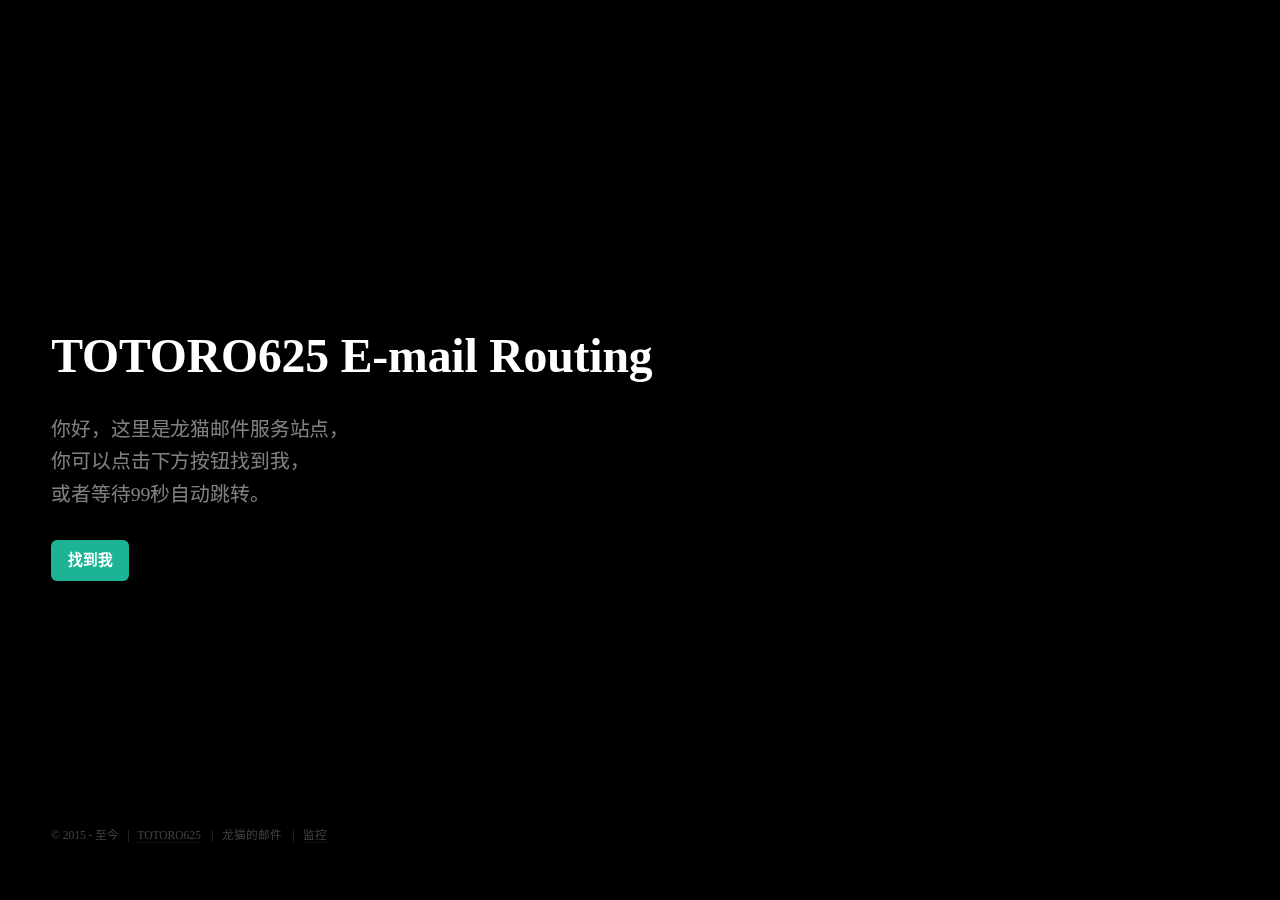
==== commit 36168653: "Update index.html" ====
--- a/index.html
+++ b/index.html
@@ -4,11 +4,11 @@
 	html5up.net | @ajlkn
 	Free for personal and commercial use under the CCA 3.0 license (html5up.net/license)
 	Made by TOTORO625
-	Latest updated 2022年6月23日21:20:28
+	Latest updated 2022年6月23日21:35:34
 -->
 <html lang="zh-CN">
 	<head>
-		<title>龙猫 CloudFlare - TOTORO625</title>
+		<title>龙猫的分享 - TOTORO625</title>
 		<link rel="shortcut icon" href="/favicon.ico">
 		<link rel="icon" href="/favicon.ico">
 		<meta charset="utf-8" />
@@ -17,16 +17,13 @@
 		<meta name="viewport" content="width=device-width, initial-scale=1, user-scalable=no" />
 	</head>
 	<body class="is-preload">
-
 		<!-- Header -->
 			<header id="header">
 				<h1>TOTORO625 E-mail Routing</h1>
 				<p>你好，这里是龙猫邮件服务站点，<br />
 				你可以点击下方按钮找到我，<br />
 				或者等待<span id="mes"></span>秒自动跳转。</p>
-				
 			</header>
-
 		<!-- Signup Form -->
 			<form id="signup-form" action="#" onClick="delayURL('https://www.totoro.pub',5000)"> 
 				<input type="submit" value="找到我" />
@@ -35,10 +32,12 @@
 		<!-- Footer -->
 			<footer id="footer">
 				<ul class="copyright">
-					<li>&copy; 2015 - 至今</li><li><a href="https://www.totoro.pub">TOTORO625</a></li><li>龙猫的分享</li>
+					<li>&copy; 2015 - 至今</li><li><a href="https://www.totoro.pub">TOTORO625</a></li>
+					<li>龙猫的邮件</li>
+					<!-- <li><a href="http://beian.miit.gov.cn">苏ICP备19010418号-1</a></li>-->
+					<li><a href="https://status.totoro.pub/status">监控</a></li>
 				</ul>
 			</footer>
-
 		<!-- Scripts -->
 <script type="text/javascript">
 // 延迟跳转
@@ -90,7 +89,11 @@
 
 					// Images (in the format of 'url': 'alignment').
 						images: {
-							'https://cdn.54yt.net/leter.io/bg01.webp': 'center'
+							'https://share.totoro.pub/bg01.jpg': 'center',
+							'https://share.totoro.pub/bg02.jpg': 'center',
+							'https://share.totoro.pub/bg03.jpg': 'center',
+							'https://share.totoro.pub/bg04.jpg': 'center',
+							'https://share.totoro.pub/bg05.jpg': 'center'
 						},
 
 					// Delay.
@@ -223,7 +226,14 @@
 })();
 </script>
 <style type="text/css">
-@import url("https://conf.totoro.pub/fonts/font-face.css");
+// @import url("https://conf.totoro.pub/fonts/font-face.css");
+@font-face { 
+  font-family: "zhuziawan";
+  font-style: normal;
+  font-weight: 400;
+  src: url([data-uri])format('woff2');
+}
+
 html, body, div, span, applet, object,
 iframe, h1, h2, h3, h4, h5, h6, p, blockquote,
 pre, a, abbr, acronym, address, big, cite,
@@ -1107,4 +1117,4 @@
 
 </style>
 	</body>
-</html>[base64]
+</html>
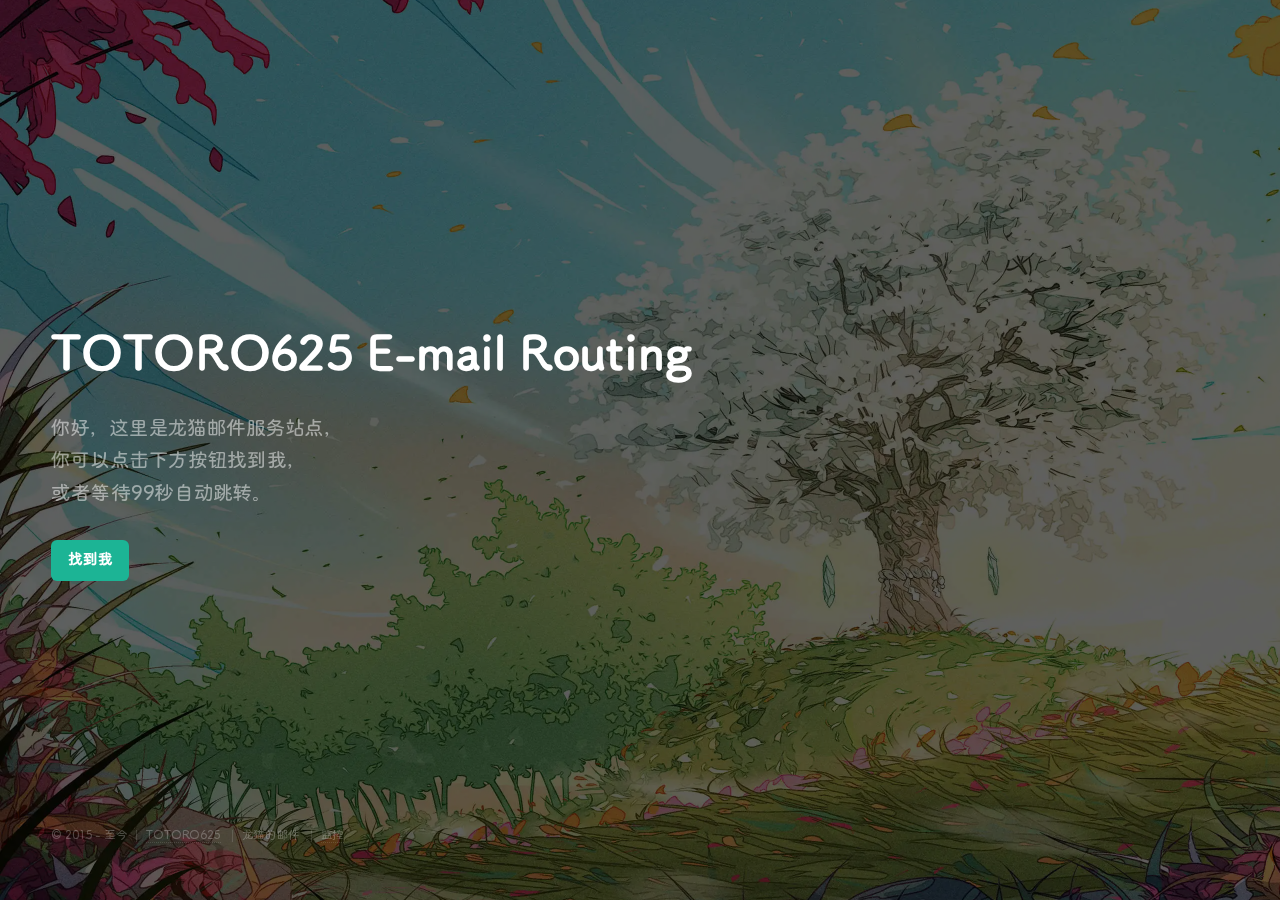
==== commit ae559a31: "Update index.html" ====
--- a/index.html
+++ b/index.html
@@ -8,7 +8,7 @@
 -->
 <html lang="zh-CN">
 	<head>
-		<title>龙猫的分享 - TOTORO625</title>
+		<title>龙猫的邮件 - TOTORO625</title>
 		<link rel="shortcut icon" href="/favicon.ico">
 		<link rel="icon" href="/favicon.ico">
 		<meta charset="utf-8" />
@@ -89,11 +89,8 @@
 
 					// Images (in the format of 'url': 'alignment').
 						images: {
-							'https://share.totoro.pub/bg01.jpg': 'center',
-							'https://share.totoro.pub/bg02.jpg': 'center',
-							'https://share.totoro.pub/bg03.jpg': 'center',
-							'https://share.totoro.pub/bg04.jpg': 'center',
-							'https://share.totoro.pub/bg05.jpg': 'center'
+							'[data-uri]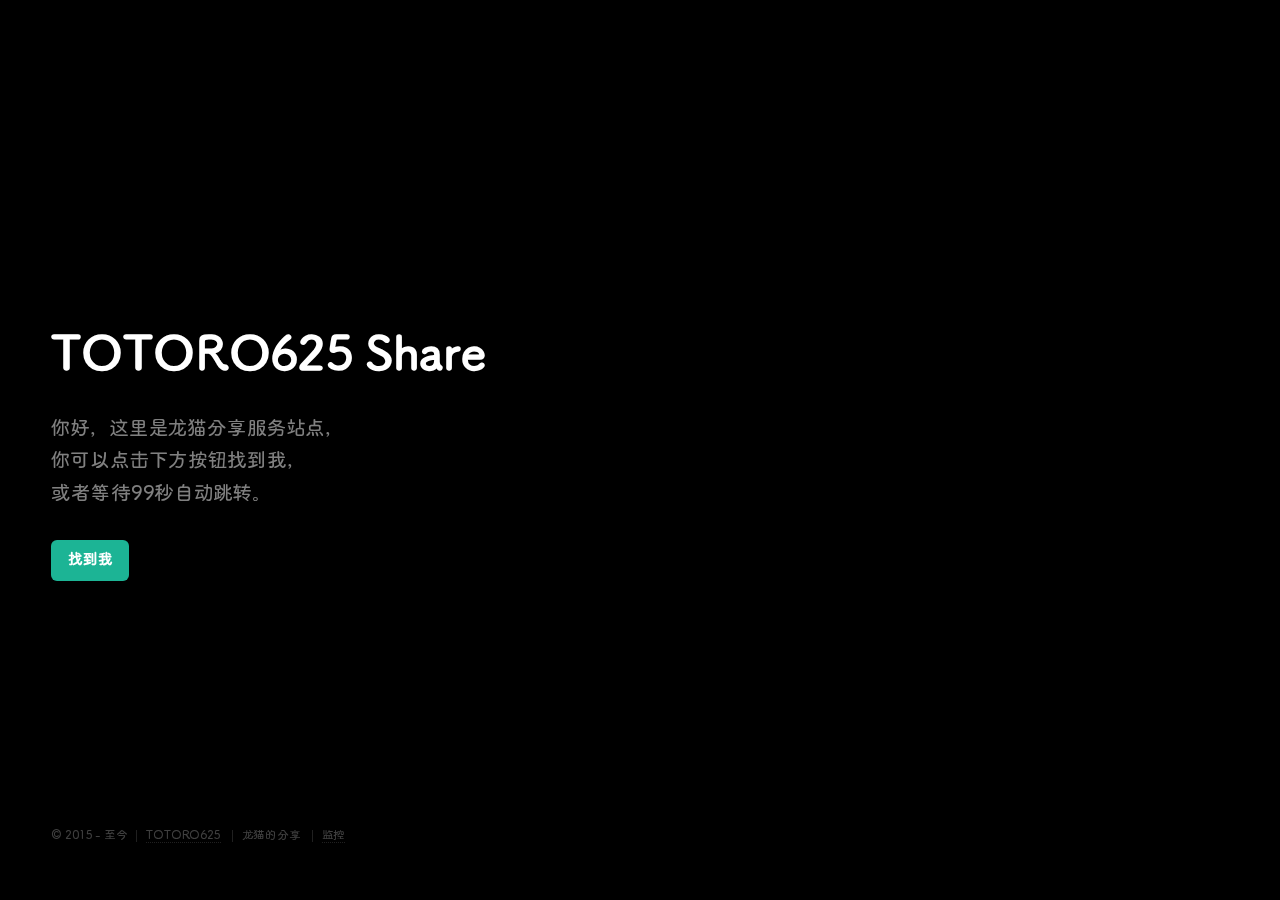
==== commit 1224f18e: "0" ====
--- a/index.html
+++ b/index.html
@@ -4,23 +4,24 @@
 	html5up.net | @ajlkn
 	Free for personal and commercial use under the CCA 3.0 license (html5up.net/license)
 	Made by TOTORO625
-	Latest updated 2022年6月23日21:35:34
+	Latest updated 2022年6月24日19:30:49
 -->
 <html lang="zh-CN">
 	<head>
-		<title>龙猫的邮件 - TOTORO625</title>
+		<title>龙猫的分享 - TOTORO625</title>
 		<link rel="shortcut icon" href="/favicon.ico">
 		<link rel="icon" href="/favicon.ico">
 		<meta charset="utf-8" />
 		<meta name="author" content="totoro625" />
 		<meta name="description" content="totoro625 是条咸鱼 无可救药啦( •̀ ω •́ )✧" />
 		<meta name="viewport" content="width=device-width, initial-scale=1, user-scalable=no" />
+		<link rel="stylesheet" href="assets/main.css" />
 	</head>
 	<body class="is-preload">
 		<!-- Header -->
 			<header id="header">
-				<h1>TOTORO625 E-mail Routing</h1>
-				<p>你好，这里是龙猫邮件服务站点，<br />
+				<h1>TOTORO625 Share</h1>
+				<p>你好，这里是龙猫分享服务站点，<br />
 				你可以点击下方按钮找到我，<br />
 				或者等待<span id="mes"></span>秒自动跳转。</p>
 			</header>
@@ -33,1084 +34,12 @@
 			<footer id="footer">
 				<ul class="copyright">
 					<li>&copy; 2015 - 至今</li><li><a href="https://www.totoro.pub">TOTORO625</a></li>
-					<li>龙猫的邮件</li>
+					<li>龙猫的分享</li>
 					<!-- <li><a href="http://beian.miit.gov.cn">苏ICP备19010418号-1</a></li>-->
 					<li><a href="https://status.totoro.pub/status">监控</a></li>
 				</ul>
 			</footer>
 		<!-- Scripts -->
-<script type="text/javascript">
-// 延迟跳转
- function delayURL(url,time){
- setTimeout("top.location.href = '" + url + "'",time);
- }
-//倒计时跳转
-    var i = 99;  //这里是倒计时的秒数
-    var intervalid;
-    intervalid = setInterval("cutdown()", 1000);
-    function cutdown() {
-        if (i == 0) {
-          window.location.href = "/"; //倒计时完成后跳转的地址
-            clearInterval(intervalid);
-        }
-        document.getElementById("mes").innerHTML = i;
-        i--;
-    }
-    window.onload = cutdown;
-(function() {
-
-	"use strict";
-
-	var	$body = document.querySelector('body');
-
-	// Methods/polyfills.
-
-		// classList | (c) @remy | github.com/remy/polyfills | rem.mit-license.org
-			!function(){function t(t){this.el=t;for(var n=t.className.replace(/^\s+|\s+$/g,"").split(/\s+/),i=0;i<n.length;i++)e.call(this,n[i])}function n(t,n,i){Object.defineProperty?Object.defineProperty(t,n,{get:i}):t.__defineGetter__(n,i)}if(!("undefined"==typeof window.Element||"classList"in document.documentElement)){var i=Array.prototype,e=i.push,s=i.splice,o=i.join;t.prototype={add:function(t){this.contains(t)||(e.call(this,t),this.el.className=this.toString())},contains:function(t){return-1!=this.el.className.indexOf(t)},item:function(t){return this[t]||null},remove:function(t){if(this.contains(t)){for(var n=0;n<this.length&&this[n]!=t;n++);s.call(this,n,1),this.el.className=this.toString()}},toString:function(){return o.call(this," ")},toggle:function(t){return this.contains(t)?this.remove(t):this.add(t),this.contains(t)}},window.DOMTokenList=t,n(Element.prototype,"classList",function(){return new t(this)})}}();
-
-		// canUse
-			window.canUse=function(p){if(!window._canUse)window._canUse=document.createElement("div");var e=window._canUse.style,up=p.charAt(0).toUpperCase()+p.slice(1);return p in e||"Moz"+up in e||"Webkit"+up in e||"O"+up in e||"ms"+up in e};
-
-		// window.addEventListener
-			(function(){if("addEventListener"in window)return;window.addEventListener=function(type,f){window.attachEvent("on"+type,f)}})();
-
-	// Play initial animations on page load.
-		window.addEventListener('load', function() {
-			window.setTimeout(function() {
-				$body.classList.remove('is-preload');
-			}, 100);
-		});
-
-	// Slideshow Background.
-		(function() {
-
-			// Settings.
-				var settings = {
-
-					// Images (in the format of 'url': 'alignment').
-						images: {
-							'[data-uri]